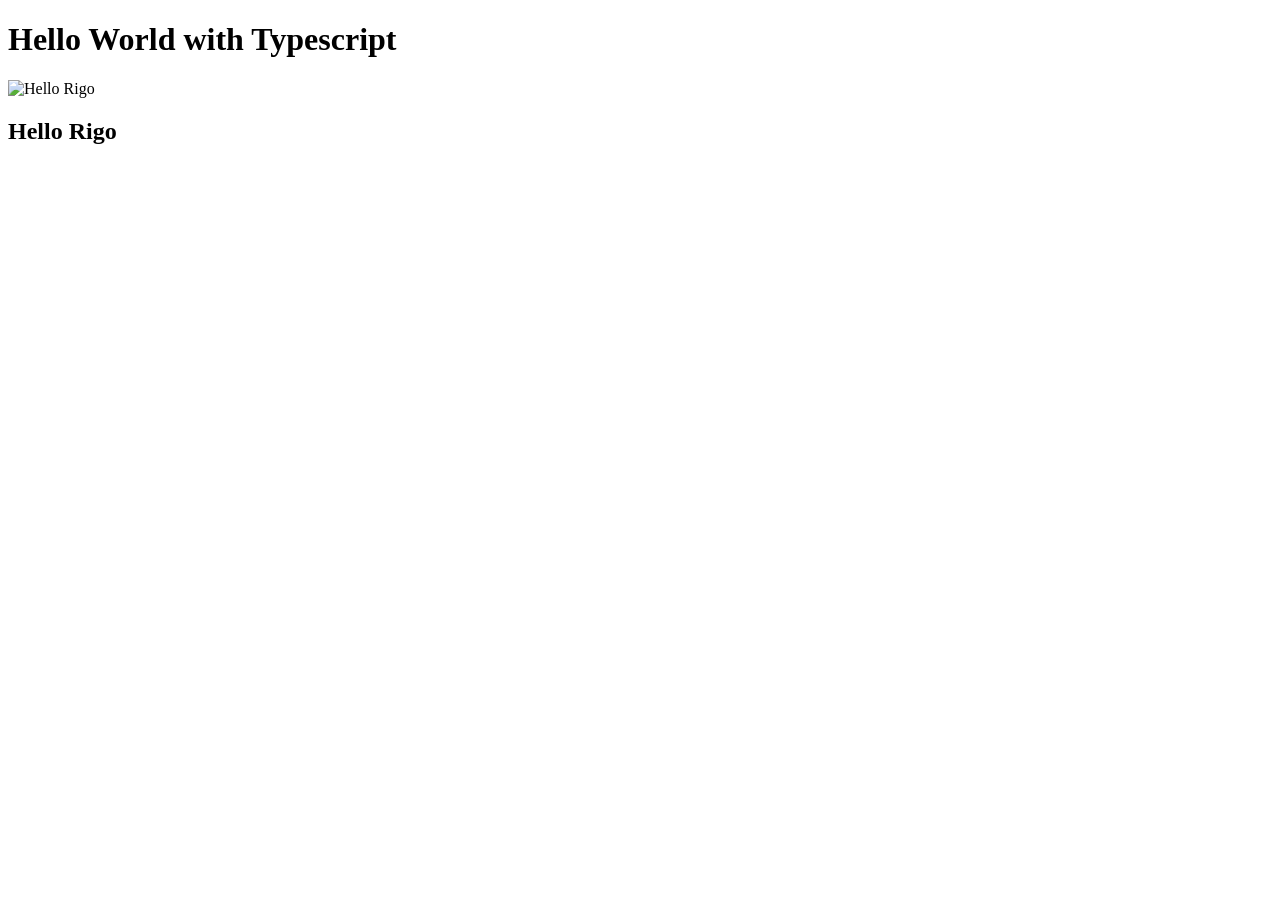
==== index.html @ a98d903c "Initial commit" ====
<!doctype html>
<html lang="en">
  <head>
    <meta charset="UTF-8" />
    <meta name="viewport" content="width=device-width, initial-scale=1.0" />
    <title>Hello World with Typescript</title>
  </head>
  <body class="min-h-screen bg-slate-100 text-slate-900">
    <main class="mx-auto flex min-h-screen max-w-2xl flex-col items-center justify-center gap-6 p-6">
      <h1 class="text-4xl font-bold tracking-tight">Hello World with Typescript</h1>

      <section class="w-full max-w-md overflow-hidden rounded-2xl border border-slate-200 bg-white shadow-sm">
        <img
          src="/rigo-baby.jpg"
          alt="Hello Rigo"
          class="h-64 w-full bg-slate-50 object-contain p-2"
        />
        <div class="p-5">
          <h2 class="text-xl font-semibold text-slate-900">Hello Rigo</h2>
          <p id="app" class="mt-2 text-sm text-slate-600"></p>
        </div>
      </section>
    </main>
    <script type="module" src="/src/main.ts"></script>
  </body>
</html>
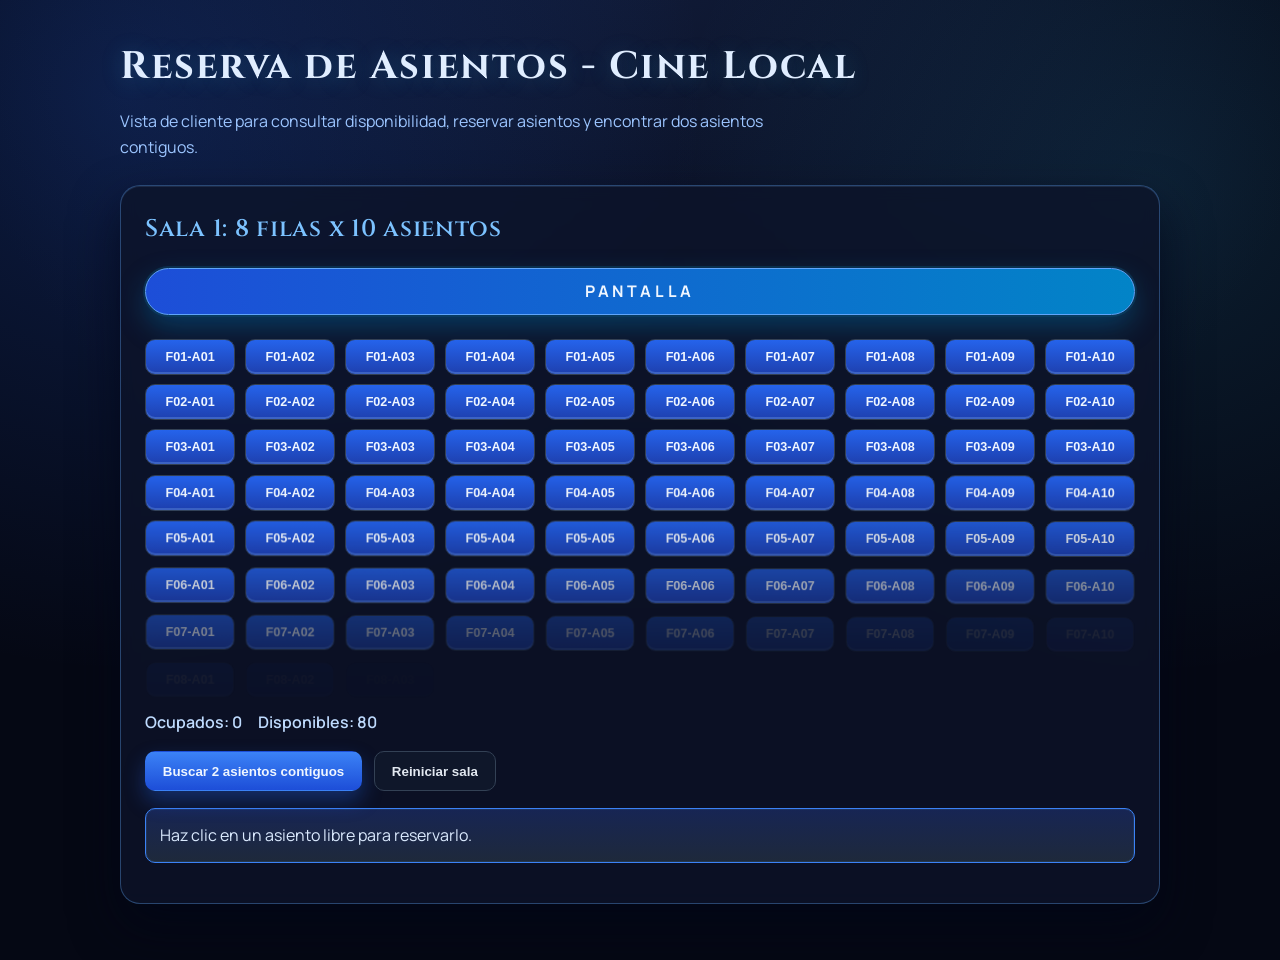
==== commit adc6e092: "feat: actualizar vista premium de reservas y guardar cambios del proyecto" ====
--- a/index.html
+++ b/index.html
@@ -1,26 +1,15 @@
 <!doctype html>
-<html lang="en">
+<html lang="es">
   <head>
     <meta charset="UTF-8" />
     <meta name="viewport" content="width=device-width, initial-scale=1.0" />
-    <title>Hello World with Typescript</title>
+    <meta http-equiv="refresh" content="0; url=/src/compania.html" />
+    <title>Redirigiendo...</title>
   </head>
-  <body class="min-h-screen bg-slate-100 text-slate-900">
-    <main class="mx-auto flex min-h-screen max-w-2xl flex-col items-center justify-center gap-6 p-6">
-      <h1 class="text-4xl font-bold tracking-tight">Hello World with Typescript</h1>
-
-      <section class="w-full max-w-md overflow-hidden rounded-2xl border border-slate-200 bg-white shadow-sm">
-        <img
-          src="/rigo-baby.jpg"
-          alt="Hello Rigo"
-          class="h-64 w-full bg-slate-50 object-contain p-2"
-        />
-        <div class="p-5">
-          <h2 class="text-xl font-semibold text-slate-900">Hello Rigo</h2>
-          <p id="app" class="mt-2 text-sm text-slate-600"></p>
-        </div>
-      </section>
-    </main>
-    <script type="module" src="/src/main.ts"></script>
+  <body>
+    <p>
+      Si no se redirige automaticamente, abre
+      <a href="/src/compania.html">/src/compania.html</a>.
+    </p>
   </body>
 </html>
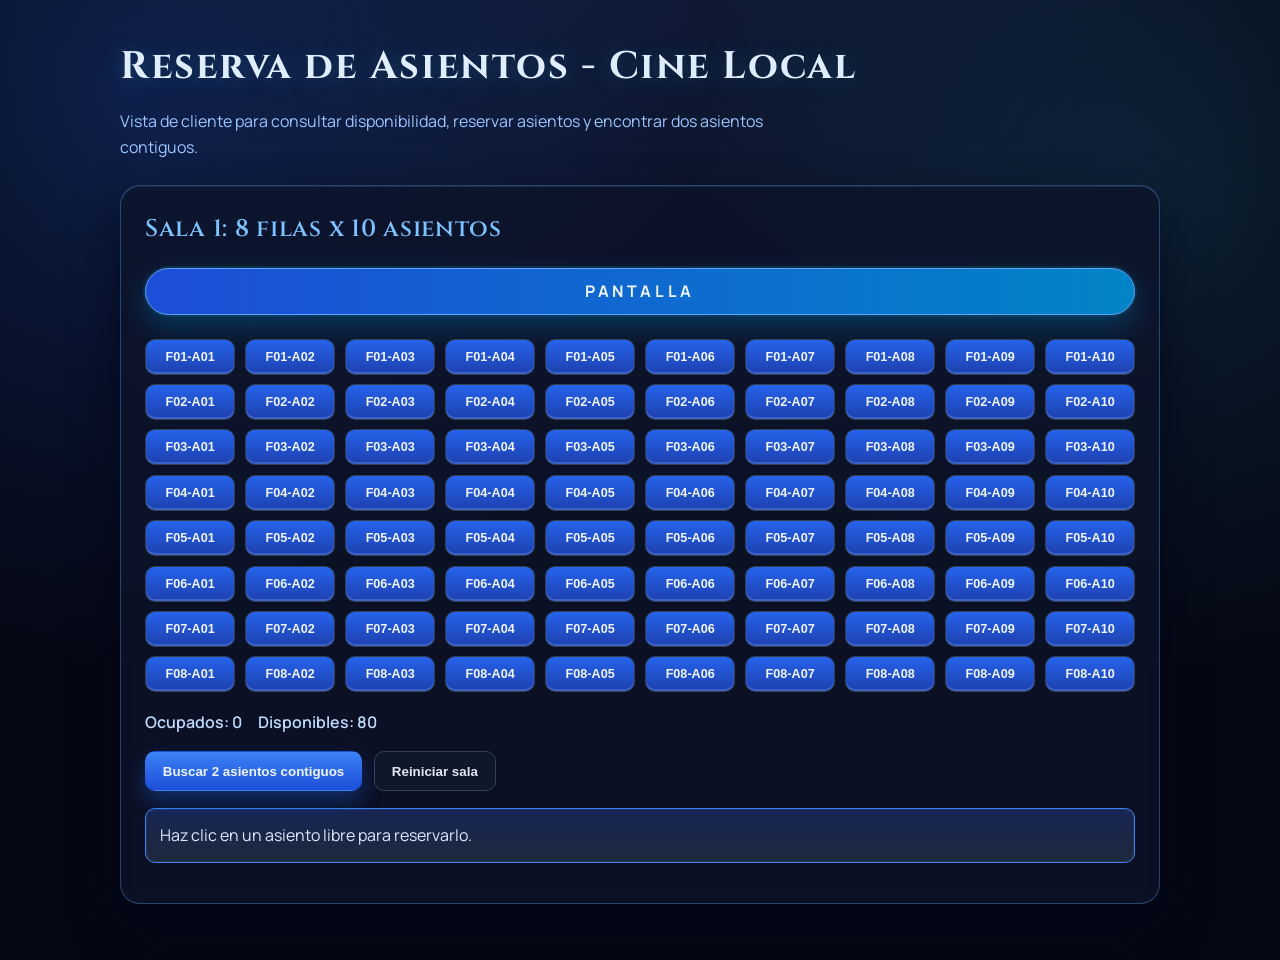
==== commit d4f06938: "refactor: consolidar aplicacion en un solo index.html" ====
--- a/index.html
+++ b/index.html
@@ -3,13 +3,359 @@
   <head>
     <meta charset="UTF-8" />
     <meta name="viewport" content="width=device-width, initial-scale=1.0" />
-    <meta http-equiv="refresh" content="0; url=/src/compania.html" />
-    <title>Redirigiendo...</title>
+    <link rel="preconnect" href="https://fonts.googleapis.com" />
+    <link rel="preconnect" href="https://fonts.gstatic.com" crossorigin />
+    <link
+      href="https://fonts.googleapis.com/css2?family=Cinzel:wght@500;700&family=Manrope:wght@400;600;700&display=swap"
+      rel="stylesheet"
+    />
+    <meta
+      name="description"
+      content="Prototipo visual del sistema de gestion de asientos de cine"
+    />
+    <title>Reserva de Asientos - Cine Local</title>
+    <style>
+      :root {
+        --bg: #050814;
+        --card: rgba(13, 20, 42, 0.78);
+        --text: #e0edff;
+        --muted: #9cc5ff;
+        --accent: #7cc2ff;
+        --border: rgba(96, 165, 250, 0.35);
+        --glow: rgba(59, 130, 246, 0.35);
+      }
+
+      * {
+        box-sizing: border-box;
+      }
+
+      body {
+        margin: 0;
+        font-family: "Manrope", "Segoe UI", Tahoma, Geneva, Verdana, sans-serif;
+        background:
+          radial-gradient(circle at 10% 10%, rgba(37, 99, 235, 0.22), transparent 40%),
+          radial-gradient(circle at 90% 20%, rgba(56, 189, 248, 0.12), transparent 35%),
+          radial-gradient(circle at 50% -10%, #111c3a 0%, var(--bg) 58%);
+        color: var(--text);
+        line-height: 1.6;
+        min-height: 100vh;
+      }
+
+      .container {
+        max-width: 1080px;
+        margin: 0 auto;
+        padding: 2.25rem 1.25rem 3.5rem;
+      }
+
+      header {
+        margin-bottom: 1.5rem;
+      }
+
+      h1 {
+        margin: 0;
+        font-family: "Cinzel", serif;
+        font-size: clamp(1.9rem, 3vw, 2.6rem);
+        font-weight: 700;
+        letter-spacing: 0.04em;
+        text-shadow: 0 2px 22px rgba(56, 189, 248, 0.25);
+      }
+
+      .subtitle {
+        color: var(--muted);
+        margin-top: 0.75rem;
+        max-width: 70ch;
+      }
+
+      section {
+        background: var(--card);
+        border: 1px solid var(--border);
+        border-radius: 20px;
+        padding: 1.5rem;
+        backdrop-filter: blur(8px);
+        box-shadow:
+          0 22px 48px rgba(2, 6, 23, 0.7),
+          inset 0 1px 0 rgba(148, 197, 255, 0.12);
+      }
+
+      h2 {
+        margin-top: 0;
+        color: var(--accent);
+        font-family: "Cinzel", serif;
+        font-weight: 600;
+        letter-spacing: 0.03em;
+      }
+
+      .screen {
+        margin: 1.1rem 0 1.45rem;
+        text-align: center;
+        font-weight: 700;
+        letter-spacing: 0.22em;
+        color: #eff6ff;
+        border: 1px solid #60a5fa;
+        border-radius: 999px;
+        padding: 0.62rem;
+        background: linear-gradient(90deg, #1d4ed8, #0284c7);
+        box-shadow:
+          0 0 0 2px rgba(12, 74, 110, 0.45),
+          0 12px 28px rgba(2, 132, 199, 0.35);
+      }
+
+      .seats-grid {
+        display: grid;
+        grid-template-columns: repeat(10, minmax(40px, 1fr));
+        gap: 0.6rem;
+        margin-bottom: 1.1rem;
+      }
+
+      .seat {
+        border: 1px solid #334155;
+        border-radius: 10px;
+        padding: 0.62rem 0;
+        font-size: 0.79rem;
+        font-weight: 600;
+        cursor: pointer;
+        transition: transform 0.2s ease, box-shadow 0.2s ease, border-color 0.2s ease;
+        animation: seatFadeIn 0.36s ease both;
+      }
+
+      .seat:hover {
+        transform: translateY(-2px) scale(1.01);
+        border-color: #93c5fd;
+        box-shadow: 0 12px 22px rgba(15, 23, 42, 0.52);
+      }
+
+      .seat.free {
+        background: linear-gradient(180deg, #2563eb 0%, #1e40af 100%);
+        color: #eff6ff;
+        box-shadow: inset 0 -2px 0 rgba(147, 197, 253, 0.25);
+      }
+
+      .seat.occupied {
+        background: linear-gradient(180deg, #0b1220, #111827);
+        color: #64748b;
+        border-color: #1f2937;
+        cursor: not-allowed;
+        box-shadow: inset 0 0 0 1px rgba(15, 23, 42, 0.7);
+      }
+
+      .actions {
+        display: flex;
+        flex-wrap: wrap;
+        gap: 0.75rem;
+        margin-top: 1rem;
+      }
+
+      button {
+        border: 1px solid transparent;
+        border-radius: 10px;
+        padding: 0.72rem 1.05rem;
+        font-weight: 600;
+        cursor: pointer;
+        transition: transform 0.18s ease, box-shadow 0.18s ease, border-color 0.18s ease;
+      }
+
+      button:hover {
+        transform: translateY(-1px);
+      }
+
+      #adjacent-btn {
+        background: linear-gradient(180deg, #3b82f6, #1d4ed8);
+        color: #eff6ff;
+        box-shadow: 0 10px 20px rgba(37, 99, 235, 0.35);
+      }
+
+      #reset-btn {
+        background: #0f172a;
+        color: #e2e8f0;
+        border-color: #334155;
+      }
+
+      .stats {
+        display: flex;
+        gap: 1rem;
+        margin-top: 0.75rem;
+        color: #bfdbfe;
+        font-weight: 600;
+      }
+
+      #message {
+        margin-top: 1.05rem;
+        padding: 0.85rem;
+        border-radius: 10px;
+        background: linear-gradient(180deg, #172554, #1e293b);
+        color: #dbeafe;
+        border: 1px solid #3b82f6;
+        box-shadow: inset 0 0 0 1px rgba(125, 211, 252, 0.08);
+      }
+
+      @keyframes seatFadeIn {
+        from {
+          opacity: 0;
+          transform: translateY(6px) scale(0.98);
+        }
+        to {
+          opacity: 1;
+          transform: translateY(0) scale(1);
+        }
+      }
+
+      @media (max-width: 700px) {
+        .container {
+          padding: 1.3rem 0.85rem 2rem;
+        }
+
+        section {
+          border-radius: 16px;
+          padding: 1rem;
+        }
+
+        .seats-grid {
+          grid-template-columns: repeat(5, minmax(48px, 1fr));
+        }
+
+        .actions {
+          flex-direction: column;
+        }
+
+        button {
+          width: 100%;
+        }
+      }
+    </style>
   </head>
   <body>
-    <p>
-      Si no se redirige automaticamente, abre
-      <a href="/src/compania.html">/src/compania.html</a>.
-    </p>
+    <main class="container">
+      <header>
+        <h1>Reserva de Asientos - Cine Local</h1>
+        <p class="subtitle">
+          Vista de cliente para consultar disponibilidad, reservar asientos y encontrar dos
+          asientos contiguos.
+        </p>
+      </header>
+
+      <section aria-labelledby="sala-title">
+        <h2 id="sala-title">Sala 1: 8 filas x 10 asientos</h2>
+        <div class="screen">PANTALLA</div>
+        <div id="seats" class="seats-grid" aria-label="Mapa de asientos"></div>
+
+        <div class="stats">
+          <span id="occupied-count">Ocupados: 0</span>
+          <span id="available-count">Disponibles: 80</span>
+        </div>
+
+        <div class="actions">
+          <button id="adjacent-btn" type="button">Buscar 2 asientos contiguos</button>
+          <button id="reset-btn" type="button">Reiniciar sala</button>
+        </div>
+
+        <p id="message">Haz clic en un asiento libre para reservarlo.</p>
+      </section>
+    </main>
+
+    <script>
+      const rows = 8;
+      const cols = 10;
+      const seatsEl = document.getElementById("seats");
+      const occupiedCountEl = document.getElementById("occupied-count");
+      const availableCountEl = document.getElementById("available-count");
+      const messageEl = document.getElementById("message");
+      const adjacentBtn = document.getElementById("adjacent-btn");
+      const resetBtn = document.getElementById("reset-btn");
+
+      let matrix = createMatrix(rows, cols);
+
+      function createMatrix(r, c) {
+        return Array.from({ length: r }, () => Array(c).fill(0));
+      }
+
+      function updateStats() {
+        let occupied = 0;
+        for (let i = 0; i < rows; i++) {
+          for (let j = 0; j < cols; j++) {
+            if (matrix[i][j] === 1) occupied++;
+          }
+        }
+        const available = rows * cols - occupied;
+        occupiedCountEl.textContent = `Ocupados: ${occupied}`;
+        availableCountEl.textContent = `Disponibles: ${available}`;
+      }
+
+      function seatLabel(row, col) {
+        return `F${String(row + 1).padStart(2, "0")}-A${String(col + 1).padStart(2, "0")}`;
+      }
+
+      function printRoomStateToConsole() {
+        console.log("\n--- ESTADO ACTUAL DE LA SALA ---");
+        for (let r = 0; r < rows; r++) {
+          let rowState = "";
+          for (let c = 0; c < cols; c++) {
+            // Requisito solicitado: X ocupado, L disponible
+            rowState += matrix[r][c] === 1 ? "X " : "L ";
+          }
+          console.log(rowState.trim());
+        }
+      }
+
+      function renderSeats() {
+        seatsEl.innerHTML = "";
+        for (let r = 0; r < rows; r++) {
+          for (let c = 0; c < cols; c++) {
+            const button = document.createElement("button");
+            button.type = "button";
+            button.className = `seat ${matrix[r][c] === 1 ? "occupied" : "free"}`;
+            button.textContent = seatLabel(r, c);
+            button.disabled = matrix[r][c] === 1;
+            button.style.animationDelay = `${(r * cols + c) * 8}ms`;
+
+            button.addEventListener("click", () => {
+              if (matrix[r][c] === 0) {
+                matrix[r][c] = 1;
+                messageEl.textContent = `Reservado ${seatLabel(r, c)} correctamente.`;
+                renderSeats();
+                updateStats();
+                printRoomStateToConsole();
+              }
+            });
+
+            seatsEl.appendChild(button);
+          }
+        }
+      }
+
+      function findAdjacentSeats() {
+        let r = 0;
+        while (r < rows) {
+          for (let c = 0; c < cols - 1; c++) {
+            if (matrix[r][c] === 0 && matrix[r][c + 1] === 0) {
+              return [r, c, c + 1];
+            }
+          }
+          r++;
+        }
+        return null;
+      }
+
+      adjacentBtn.addEventListener("click", () => {
+        const result = findAdjacentSeats();
+        if (result) {
+          const [r, c1, c2] = result;
+          messageEl.textContent = `Sugerencia: ${seatLabel(r, c1)} y ${seatLabel(r, c2)}.`;
+        } else {
+          messageEl.textContent = "No hay dos asientos contiguos libres en este momento.";
+        }
+      });
+
+      resetBtn.addEventListener("click", () => {
+        matrix = createMatrix(rows, cols);
+        messageEl.textContent = "Sala reiniciada. Todos los asientos estan libres.";
+        renderSeats();
+        updateStats();
+        printRoomStateToConsole();
+      });
+
+      renderSeats();
+      updateStats();
+      printRoomStateToConsole();
+    </script>
   </body>
 </html>
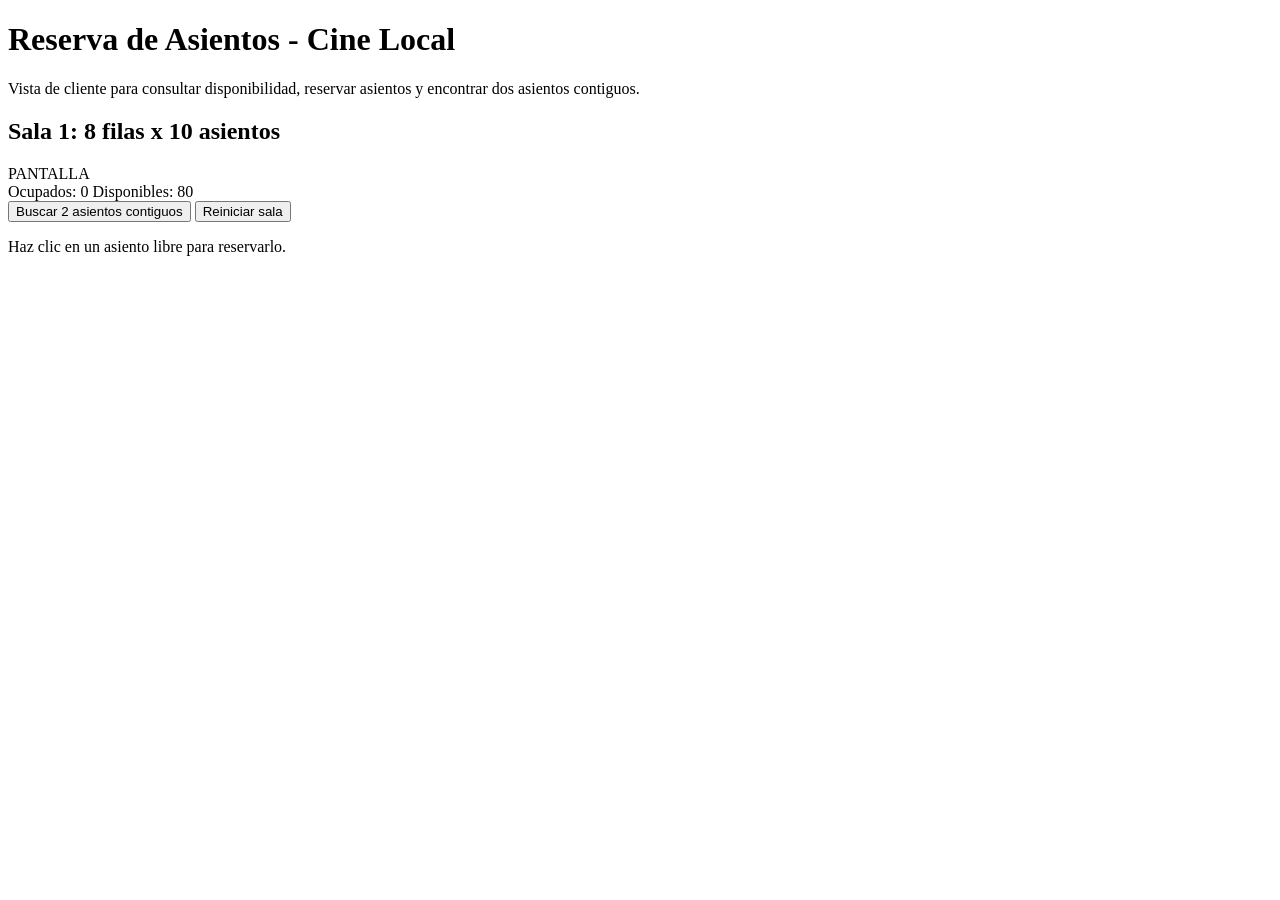
==== commit 4691a7ee: "Refactor: separar HTML, CSS y TS y corregir tipos" ====
--- a/index.html
+++ b/index.html
@@ -14,214 +14,6 @@
       content="Prototipo visual del sistema de gestion de asientos de cine"
     />
     <title>Reserva de Asientos - Cine Local</title>
-    <style>
-      :root {
-        --bg: #050814;
-        --card: rgba(13, 20, 42, 0.78);
-        --text: #e0edff;
-        --muted: #9cc5ff;
-        --accent: #7cc2ff;
-        --border: rgba(96, 165, 250, 0.35);
-        --glow: rgba(59, 130, 246, 0.35);
-      }
-
-      * {
-        box-sizing: border-box;
-      }
-
-      body {
-        margin: 0;
-        font-family: "Manrope", "Segoe UI", Tahoma, Geneva, Verdana, sans-serif;
-        background:
-          radial-gradient(circle at 10% 10%, rgba(37, 99, 235, 0.22), transparent 40%),
-          radial-gradient(circle at 90% 20%, rgba(56, 189, 248, 0.12), transparent 35%),
-          radial-gradient(circle at 50% -10%, #111c3a 0%, var(--bg) 58%);
-        color: var(--text);
-        line-height: 1.6;
-        min-height: 100vh;
-      }
-
-      .container {
-        max-width: 1080px;
-        margin: 0 auto;
-        padding: 2.25rem 1.25rem 3.5rem;
-      }
-
-      header {
-        margin-bottom: 1.5rem;
-      }
-
-      h1 {
-        margin: 0;
-        font-family: "Cinzel", serif;
-        font-size: clamp(1.9rem, 3vw, 2.6rem);
-        font-weight: 700;
-        letter-spacing: 0.04em;
-        text-shadow: 0 2px 22px rgba(56, 189, 248, 0.25);
-      }
-
-      .subtitle {
-        color: var(--muted);
-        margin-top: 0.75rem;
-        max-width: 70ch;
-      }
-
-      section {
-        background: var(--card);
-        border: 1px solid var(--border);
-        border-radius: 20px;
-        padding: 1.5rem;
-        backdrop-filter: blur(8px);
-        box-shadow:
-          0 22px 48px rgba(2, 6, 23, 0.7),
-          inset 0 1px 0 rgba(148, 197, 255, 0.12);
-      }
-
-      h2 {
-        margin-top: 0;
-        color: var(--accent);
-        font-family: "Cinzel", serif;
-        font-weight: 600;
-        letter-spacing: 0.03em;
-      }
-
-      .screen {
-        margin: 1.1rem 0 1.45rem;
-        text-align: center;
-        font-weight: 700;
-        letter-spacing: 0.22em;
-        color: #eff6ff;
-        border: 1px solid #60a5fa;
-        border-radius: 999px;
-        padding: 0.62rem;
-        background: linear-gradient(90deg, #1d4ed8, #0284c7);
-        box-shadow:
-          0 0 0 2px rgba(12, 74, 110, 0.45),
-          0 12px 28px rgba(2, 132, 199, 0.35);
-      }
-
-      .seats-grid {
-        display: grid;
-        grid-template-columns: repeat(10, minmax(40px, 1fr));
-        gap: 0.6rem;
-        margin-bottom: 1.1rem;
-      }
-
-      .seat {
-        border: 1px solid #334155;
-        border-radius: 10px;
-        padding: 0.62rem 0;
-        font-size: 0.79rem;
-        font-weight: 600;
-        cursor: pointer;
-        transition: transform 0.2s ease, box-shadow 0.2s ease, border-color 0.2s ease;
-        animation: seatFadeIn 0.36s ease both;
-      }
-
-      .seat:hover {
-        transform: translateY(-2px) scale(1.01);
-        border-color: #93c5fd;
-        box-shadow: 0 12px 22px rgba(15, 23, 42, 0.52);
-      }
-
-      .seat.free {
-        background: linear-gradient(180deg, #2563eb 0%, #1e40af 100%);
-        color: #eff6ff;
-        box-shadow: inset 0 -2px 0 rgba(147, 197, 253, 0.25);
-      }
-
-      .seat.occupied {
-        background: linear-gradient(180deg, #0b1220, #111827);
-        color: #64748b;
-        border-color: #1f2937;
-        cursor: not-allowed;
-        box-shadow: inset 0 0 0 1px rgba(15, 23, 42, 0.7);
-      }
-
-      .actions {
-        display: flex;
-        flex-wrap: wrap;
-        gap: 0.75rem;
-        margin-top: 1rem;
-      }
-
-      button {
-        border: 1px solid transparent;
-        border-radius: 10px;
-        padding: 0.72rem 1.05rem;
-        font-weight: 600;
-        cursor: pointer;
-        transition: transform 0.18s ease, box-shadow 0.18s ease, border-color 0.18s ease;
-      }
-
-      button:hover {
-        transform: translateY(-1px);
-      }
-
-      #adjacent-btn {
-        background: linear-gradient(180deg, #3b82f6, #1d4ed8);
-        color: #eff6ff;
-        box-shadow: 0 10px 20px rgba(37, 99, 235, 0.35);
-      }
-
-      #reset-btn {
-        background: #0f172a;
-        color: #e2e8f0;
-        border-color: #334155;
-      }
-
-      .stats {
-        display: flex;
-        gap: 1rem;
-        margin-top: 0.75rem;
-        color: #bfdbfe;
-        font-weight: 600;
-      }
-
-      #message {
-        margin-top: 1.05rem;
-        padding: 0.85rem;
-        border-radius: 10px;
-        background: linear-gradient(180deg, #172554, #1e293b);
-        color: #dbeafe;
-        border: 1px solid #3b82f6;
-        box-shadow: inset 0 0 0 1px rgba(125, 211, 252, 0.08);
-      }
-
-      @keyframes seatFadeIn {
-        from {
-          opacity: 0;
-          transform: translateY(6px) scale(0.98);
-        }
-        to {
-          opacity: 1;
-          transform: translateY(0) scale(1);
-        }
-      }
-
-      @media (max-width: 700px) {
-        .container {
-          padding: 1.3rem 0.85rem 2rem;
-        }
-
-        section {
-          border-radius: 16px;
-          padding: 1rem;
-        }
-
-        .seats-grid {
-          grid-template-columns: repeat(5, minmax(48px, 1fr));
-        }
-
-        .actions {
-          flex-direction: column;
-        }
-
-        button {
-          width: 100%;
-        }
-      }
-    </style>
   </head>
   <body>
     <main class="container">
@@ -251,111 +43,6 @@
         <p id="message">Haz clic en un asiento libre para reservarlo.</p>
       </section>
     </main>
-
-    <script>
-      const rows = 8;
-      const cols = 10;
-      const seatsEl = document.getElementById("seats");
-      const occupiedCountEl = document.getElementById("occupied-count");
-      const availableCountEl = document.getElementById("available-count");
-      const messageEl = document.getElementById("message");
-      const adjacentBtn = document.getElementById("adjacent-btn");
-      const resetBtn = document.getElementById("reset-btn");
-
-      let matrix = createMatrix(rows, cols);
-
-      function createMatrix(r, c) {
-        return Array.from({ length: r }, () => Array(c).fill(0));
-      }
-
-      function updateStats() {
-        let occupied = 0;
-        for (let i = 0; i < rows; i++) {
-          for (let j = 0; j < cols; j++) {
-            if (matrix[i][j] === 1) occupied++;
-          }
-        }
-        const available = rows * cols - occupied;
-        occupiedCountEl.textContent = `Ocupados: ${occupied}`;
-        availableCountEl.textContent = `Disponibles: ${available}`;
-      }
-
-      function seatLabel(row, col) {
-        return `F${String(row + 1).padStart(2, "0")}-A${String(col + 1).padStart(2, "0")}`;
-      }
-
-      function printRoomStateToConsole() {
-        console.log("\n--- ESTADO ACTUAL DE LA SALA ---");
-        for (let r = 0; r < rows; r++) {
-          let rowState = "";
-          for (let c = 0; c < cols; c++) {
-            // Requisito solicitado: X ocupado, L disponible
-            rowState += matrix[r][c] === 1 ? "X " : "L ";
-          }
-          console.log(rowState.trim());
-        }
-      }
-
-      function renderSeats() {
-        seatsEl.innerHTML = "";
-        for (let r = 0; r < rows; r++) {
-          for (let c = 0; c < cols; c++) {
-            const button = document.createElement("button");
-            button.type = "button";
-            button.className = `seat ${matrix[r][c] === 1 ? "occupied" : "free"}`;
-            button.textContent = seatLabel(r, c);
-            button.disabled = matrix[r][c] === 1;
-            button.style.animationDelay = `${(r * cols + c) * 8}ms`;
-
-            button.addEventListener("click", () => {
-              if (matrix[r][c] === 0) {
-                matrix[r][c] = 1;
-                messageEl.textContent = `Reservado ${seatLabel(r, c)} correctamente.`;
-                renderSeats();
-                updateStats();
-                printRoomStateToConsole();
-              }
-            });
-
-            seatsEl.appendChild(button);
-          }
-        }
-      }
-
-      function findAdjacentSeats() {
-        let r = 0;
-        while (r < rows) {
-          for (let c = 0; c < cols - 1; c++) {
-            if (matrix[r][c] === 0 && matrix[r][c + 1] === 0) {
-              return [r, c, c + 1];
-            }
-          }
-          r++;
-        }
-        return null;
-      }
-
-      adjacentBtn.addEventListener("click", () => {
-        const result = findAdjacentSeats();
-        if (result) {
-          const [r, c1, c2] = result;
-          messageEl.textContent = `Sugerencia: ${seatLabel(r, c1)} y ${seatLabel(r, c2)}.`;
-        } else {
-          messageEl.textContent = "No hay dos asientos contiguos libres en este momento.";
-        }
-      });
-
-      resetBtn.addEventListener("click", () => {
-        matrix = createMatrix(rows, cols);
-        messageEl.textContent = "Sala reiniciada. Todos los asientos estan libres.";
-        renderSeats();
-        updateStats();
-        printRoomStateToConsole();
-      });
-
-      renderSeats();
-      updateStats();
-      printRoomStateToConsole();
-    </script>
+    <script type="module" src="/src/main.ts"></script>
   </body>
 </html>
